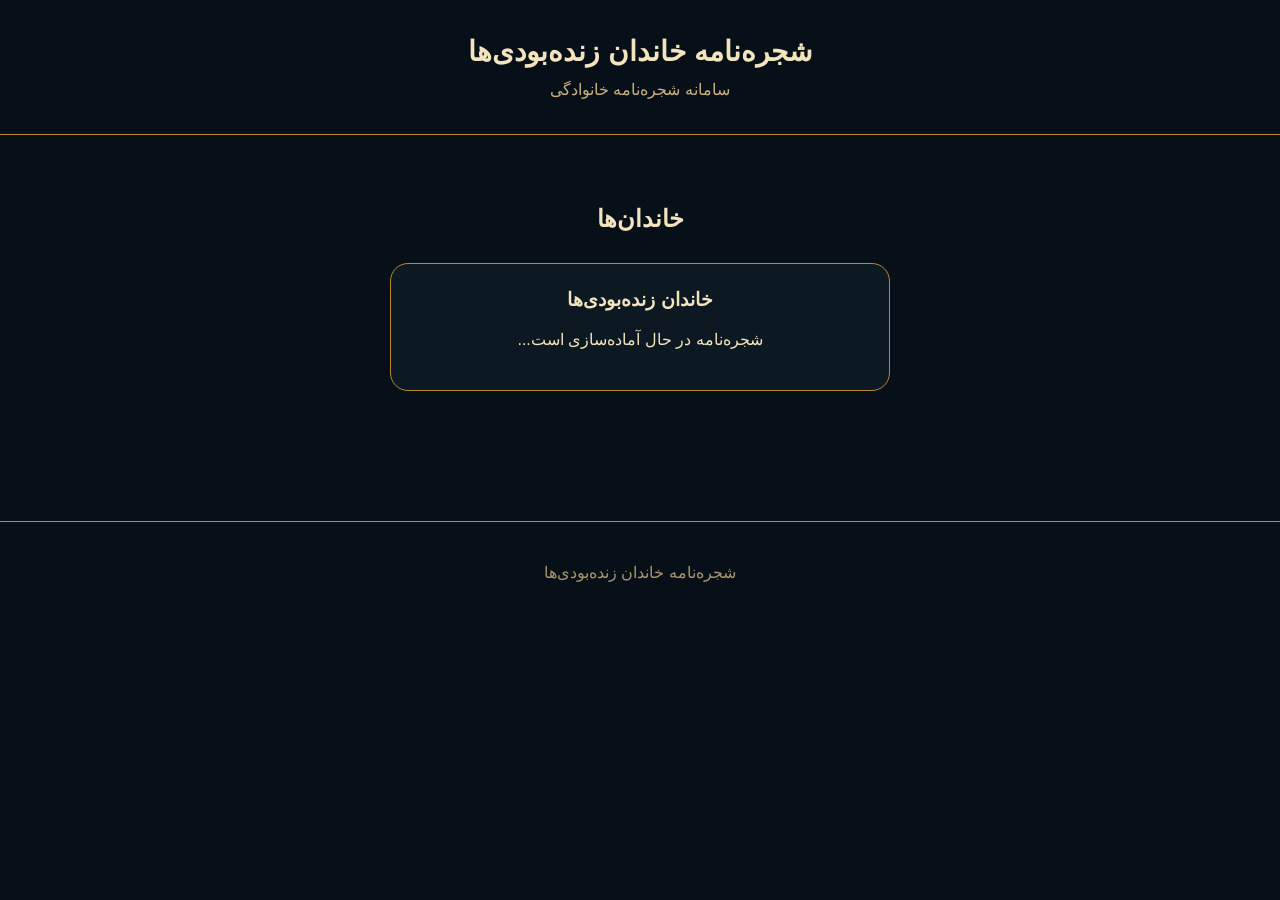
==== index.html @ ee87ac68 "Update index.html" ====
<!DOCTYPE html>
<html lang="fa" dir="rtl">

<head>

    <meta charset="UTF-8">

    <meta
        name="viewport"
        content="width=device-width, initial-scale=1.0"
    >

    <title>شجره‌نامه خاندان زنده‌بودی‌ها</title>

    <link rel="stylesheet" href="style.css">

</head>


<body>

    <header class="site-header">

        <div class="container">

            <h1>
                شجره‌نامه خاندان زنده‌بودی‌ها
            </h1>

            <p>
                سامانه شجره‌نامه خانوادگی
            </p>

        </div>

    </header>


    <main class="container">

        <section class="welcome">

            <h2>
                خاندان‌ها
            </h2>

            <div id="families">
                در حال بارگذاری...
            </div>

        </section>

    </main>


    <footer class="site-footer">

        <p>
            شجره‌نامه خاندان زنده‌بودی‌ها
        </p>

    </footer>


    <!-- اطلاعات خاندان‌ها -->
    <script src="data/families.js"></script>

    <!-- برنامه اصلی -->
    <script src="app.js"></script>

</body>

</html>
---- style.css ----
* {
    box-sizing: border-box;
}

html,
body {
    margin: 0;
    padding: 0;
}

body {
    direction: rtl;
    font-family: Tahoma, Arial, sans-serif;
    background: #071018;
    color: #f4e4bd;
}

.container {
    width: min(1100px, 92%);
    margin: 0 auto;
}

.site-header {
    padding: 35px 20px;
    text-align: center;
    border-bottom: 1px solid #b88935;
}

.site-header h1 {
    margin: 0 0 12px;
    font-size: 28px;
}

.site-header p {
    margin: 0;
    color: #c9b27d;
}

.welcome {
    padding: 50px 0;
}

.welcome h2 {
    text-align: center;
    margin-bottom: 30px;
}

.family-card {
    max-width: 500px;
    margin: auto;
    padding: 25px;
    text-align: center;
    border: 1px solid #b88935;
    border-radius: 18px;
    background: #0c1822;
}

.family-card h3 {
    margin-top: 0;
}

.site-footer {
    margin-top: 80px;
    padding: 25px;
    text-align: center;
    border-top: 1px solid #b88935;
    color: #a9956c;
}
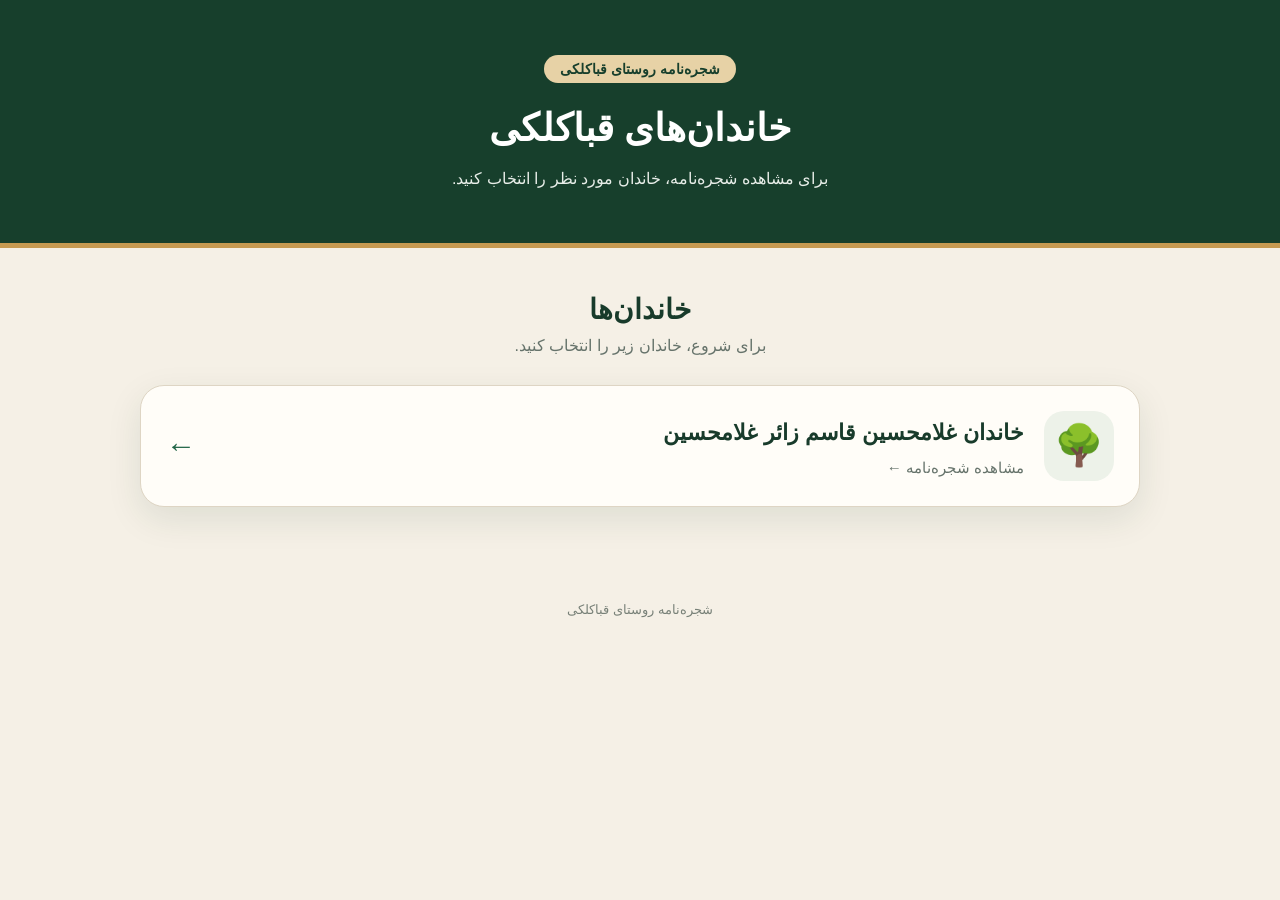
==== commit 496ce5a9: "Update index.html" ====
--- a/index.html
+++ b/index.html
@@ -1,73 +1,280 @@
 <!DOCTYPE html>
 <html lang="fa" dir="rtl">
-
 <head>
-
     <meta charset="UTF-8">
-
-    <meta
-        name="viewport"
-        content="width=device-width, initial-scale=1.0"
-    >
-
-    <title>شجره‌نامه خاندان زنده‌بودی‌ها</title>
-
-    <link rel="stylesheet" href="style.css">
-
+    <meta name="viewport" content="width=device-width, initial-scale=1.0">
+
+    <title>شجره‌نامه روستای قباکلکی</title>
+
+    <meta name="description" content="شجره‌نامه خاندان‌های روستای قباکلکی">
+
+    <style>
+        * {
+            box-sizing: border-box;
+        }
+
+        body {
+            margin: 0;
+            padding: 0;
+            background: #f5f0e6;
+            color: #183b2b;
+            font-family: Tahoma, Arial, sans-serif;
+        }
+
+        a {
+            text-decoration: none;
+        }
+
+        .header {
+            background: #173f2c;
+            color: white;
+            padding: 55px 20px;
+            text-align: center;
+            border-bottom: 5px solid #c69a52;
+        }
+
+        .header .small-title {
+            display: inline-block;
+            background: #e7d2a6;
+            color: #173f2c;
+            padding: 6px 16px;
+            border-radius: 30px;
+            font-size: 14px;
+            font-weight: bold;
+            margin-bottom: 15px;
+        }
+
+        .header h1 {
+            margin: 0;
+            font-size: 38px;
+            line-height: 1.6;
+        }
+
+        .header p {
+            margin: 10px 0 0;
+            color: #e8eee9;
+            font-size: 16px;
+        }
+
+        .container {
+            width: 92%;
+            max-width: 1000px;
+            margin: auto;
+        }
+
+        .content {
+            padding: 45px 0 70px;
+        }
+
+        .section-title {
+            text-align: center;
+            margin-bottom: 30px;
+        }
+
+        .section-title h2 {
+            margin: 0 0 10px;
+            font-size: 28px;
+        }
+
+        .section-title p {
+            margin: 0;
+            color: #66736b;
+        }
+
+        .family-card {
+            display: flex;
+            align-items: center;
+            gap: 20px;
+
+            background: #fffdf8;
+            border: 1px solid #ded5c4;
+            border-radius: 24px;
+
+            padding: 25px;
+
+            color: #183b2b;
+
+            box-shadow: 0 12px 35px rgba(24, 59, 43, 0.10);
+
+            transition: all 0.2s ease;
+        }
+
+        .family-card:hover {
+            transform: translateY(-4px);
+            box-shadow: 0 18px 40px rgba(24, 59, 43, 0.16);
+            border-color: #b99a68;
+        }
+
+        .tree-icon {
+            width: 70px;
+            height: 70px;
+
+            display: flex;
+            align-items: center;
+            justify-content: center;
+
+            background: #edf2e9;
+            border-radius: 20px;
+
+            font-size: 40px;
+
+            flex-shrink: 0;
+        }
+
+        .family-info {
+            flex: 1;
+        }
+
+        .family-info h3 {
+            margin: 0 0 8px;
+            font-size: 22px;
+            line-height: 1.7;
+        }
+
+        .family-info p {
+            margin: 0;
+            color: #66736b;
+            font-size: 15px;
+        }
+
+        .arrow {
+            font-size: 30px;
+            color: #216547;
+            flex-shrink: 0;
+        }
+
+        .footer {
+            text-align: center;
+            padding: 25px 15px;
+            color: #788178;
+            font-size: 13px;
+        }
+
+        @media (max-width: 700px) {
+
+            .header {
+                padding: 40px 18px;
+            }
+
+            .header h1 {
+                font-size: 29px;
+            }
+
+            .header p {
+                font-size: 14px;
+            }
+
+            .content {
+                padding-top: 30px;
+            }
+
+            .section-title h2 {
+                font-size: 23px;
+            }
+
+            .family-card {
+                padding: 18px;
+                gap: 14px;
+            }
+
+            .tree-icon {
+                width: 55px;
+                height: 55px;
+                font-size: 30px;
+                border-radius: 15px;
+            }
+
+            .family-info h3 {
+                font-size: 18px;
+            }
+
+            .family-info p {
+                font-size: 13px;
+            }
+
+            .arrow {
+                font-size: 24px;
+            }
+        }
+    </style>
 </head>
 
-
 <body>
 
-    <header class="site-header">
-
-        <div class="container">
-
-            <h1>
-                شجره‌نامه خاندان زنده‌بودی‌ها
-            </h1>
-
-            <p>
-                سامانه شجره‌نامه خانوادگی
-            </p>
-
+    <!-- سربرگ اصلی -->
+    <header class="header">
+
+        <div class="small-title">
+            شجره‌نامه روستای قباکلکی
         </div>
 
+        <h1>
+            خاندان‌های قباکلکی
+        </h1>
+
+        <p>
+            برای مشاهده شجره‌نامه، خاندان مورد نظر را انتخاب کنید.
+        </p>
+
     </header>
 
 
-    <main class="container">
-
-        <section class="welcome">
+    <!-- محتوای اصلی -->
+    <main class="container content">
+
+        <div class="section-title">
 
             <h2>
                 خاندان‌ها
             </h2>
 
-            <div id="families">
-                در حال بارگذاری...
+            <p>
+                برای شروع، خاندان زیر را انتخاب کنید.
+            </p>
+
+        </div>
+
+
+        <!-- خاندان غلامحسین قاسم -->
+        <a
+            href="family.html"
+            class="family-card"
+            aria-label="مشاهده شجره‌نامه خاندان غلامحسین قاسم زائر غلامحسین"
+        >
+
+            <div class="tree-icon">
+                🌳
             </div>
 
-        </section>
+
+            <div class="family-info">
+
+                <h3>
+                    خاندان غلامحسین قاسم زائر غلامحسین
+                </h3>
+
+                <p>
+                    مشاهده شجره‌نامه ←
+                </p>
+
+            </div>
+
+
+            <div class="arrow">
+                ←
+            </div>
+
+        </a>
 
     </main>
 
 
-    <footer class="site-footer">
-
-        <p>
-            شجره‌نامه خاندان زنده‌بودی‌ها
-        </p>
+    <!-- پایین صفحه -->
+    <footer class="footer">
+
+        شجره‌نامه روستای قباکلکی
 
     </footer>
 
-
-    <!-- اطلاعات خاندان‌ها -->
-    <script src="data/families.js"></script>
-
-    <!-- برنامه اصلی -->
-    <script src="app.js"></script>
-
 </body>
-
 </html>
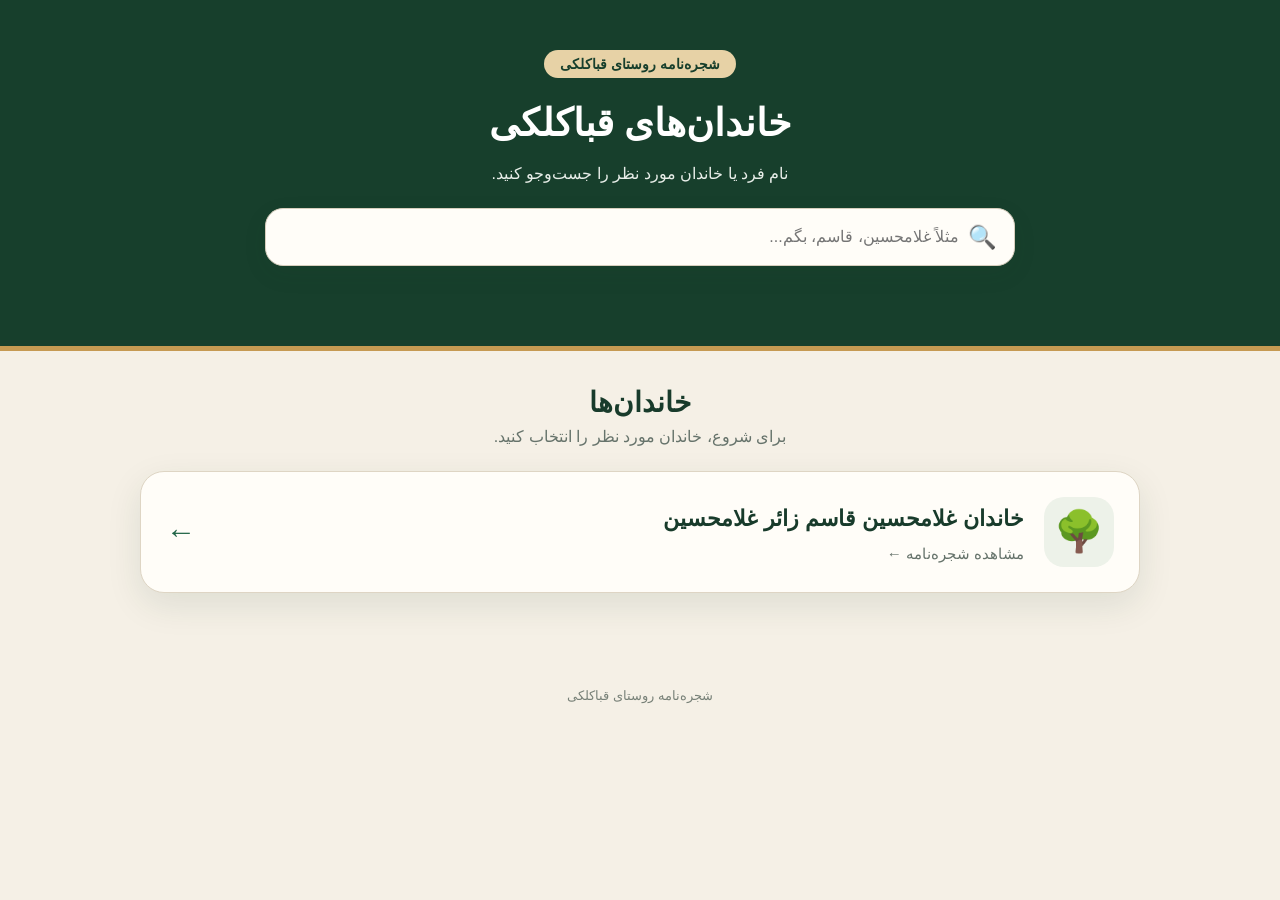
==== commit b43852ae: "Update index.html" ====
--- a/index.html
+++ b/index.html
@@ -6,7 +6,10 @@
 
     <title>شجره‌نامه روستای قباکلکی</title>
 
-    <meta name="description" content="شجره‌نامه خاندان‌های روستای قباکلکی">
+    <meta
+        name="description"
+        content="شجره‌نامه خاندان‌های روستای قباکلکی"
+    >
 
     <style>
         * {
@@ -28,12 +31,12 @@
         .header {
             background: #173f2c;
             color: white;
-            padding: 55px 20px;
+            padding: 50px 20px 40px;
             text-align: center;
             border-bottom: 5px solid #c69a52;
         }
 
-        .header .small-title {
+        .small-title {
             display: inline-block;
             background: #e7d2a6;
             color: #173f2c;
@@ -51,7 +54,7 @@
         }
 
         .header p {
-            margin: 10px 0 0;
+            margin: 10px 0 25px;
             color: #e8eee9;
             font-size: 16px;
         }
@@ -63,16 +66,83 @@
         }
 
         .content {
-            padding: 45px 0 70px;
-        }
+            padding: 35px 0 70px;
+        }
+
+        /* جستجو */
+
+        .search-box {
+            max-width: 750px;
+            margin: 0 auto 40px;
+            position: relative;
+        }
+
+        .search-box input {
+            width: 100%;
+            height: 58px;
+
+            padding: 0 55px 0 20px;
+
+            border: 1px solid #d7cebd;
+            border-radius: 18px;
+
+            background: #fffdf8;
+
+            color: #183b2b;
+
+            font-family: Tahoma, Arial, sans-serif;
+            font-size: 16px;
+
+            outline: none;
+
+            box-shadow: 0 8px 25px rgba(24, 59, 43, 0.08);
+
+            transition: 0.2s;
+        }
+
+        .search-box input:focus {
+            border-color: #216547;
+            box-shadow: 0 8px 28px rgba(33, 101, 71, 0.16);
+        }
+
+        .search-icon {
+            position: absolute;
+            right: 18px;
+            top: 50%;
+
+            transform: translateY(-50%);
+
+            font-size: 23px;
+            color: #216547;
+
+            pointer-events: none;
+        }
+
+        .search-result {
+            max-width: 750px;
+            margin: -25px auto 30px;
+
+            background: #fffdf8;
+
+            border: 1px solid #ded5c4;
+            border-radius: 15px;
+
+            padding: 12px 16px;
+
+            color: #66736b;
+
+            display: none;
+        }
+
+        /* عنوان بخش */
 
         .section-title {
             text-align: center;
-            margin-bottom: 30px;
+            margin-bottom: 25px;
         }
 
         .section-title h2 {
-            margin: 0 0 10px;
+            margin: 0 0 8px;
             font-size: 28px;
         }
 
@@ -81,12 +151,16 @@
             color: #66736b;
         }
 
+        /* کارت خاندان */
+
         .family-card {
             display: flex;
             align-items: center;
+
             gap: 20px;
 
             background: #fffdf8;
+
             border: 1px solid #ded5c4;
             border-radius: 24px;
 
@@ -94,14 +168,18 @@
 
             color: #183b2b;
 
-            box-shadow: 0 12px 35px rgba(24, 59, 43, 0.10);
+            box-shadow:
+                0 12px 35px rgba(24, 59, 43, 0.10);
 
             transition: all 0.2s ease;
         }
 
         .family-card:hover {
             transform: translateY(-4px);
-            box-shadow: 0 18px 40px rgba(24, 59, 43, 0.16);
+
+            box-shadow:
+                0 18px 40px rgba(24, 59, 43, 0.16);
+
             border-color: #b99a68;
         }
 
@@ -114,6 +192,7 @@
             justify-content: center;
 
             background: #edf2e9;
+
             border-radius: 20px;
 
             font-size: 40px;
@@ -127,33 +206,60 @@
 
         .family-info h3 {
             margin: 0 0 8px;
+
             font-size: 22px;
+
             line-height: 1.7;
         }
 
         .family-info p {
             margin: 0;
+
             color: #66736b;
+
             font-size: 15px;
         }
 
         .arrow {
             font-size: 30px;
+
             color: #216547;
+
             flex-shrink: 0;
+        }
+
+        .not-found {
+            display: none;
+
+            text-align: center;
+
+            background: #fffdf8;
+
+            border: 1px solid #ded5c4;
+
+            border-radius: 18px;
+
+            padding: 25px;
+
+            color: #66736b;
         }
 
         .footer {
             text-align: center;
+
             padding: 25px 15px;
+
             color: #788178;
+
             font-size: 13px;
         }
 
+        /* موبایل */
+
         @media (max-width: 700px) {
 
             .header {
-                padding: 40px 18px;
+                padding: 40px 18px 35px;
             }
 
             .header h1 {
@@ -172,15 +278,23 @@
                 font-size: 23px;
             }
 
+            .search-box input {
+                height: 54px;
+                font-size: 14px;
+            }
+
             .family-card {
                 padding: 18px;
+
                 gap: 14px;
             }
 
             .tree-icon {
                 width: 55px;
                 height: 55px;
+
                 font-size: 30px;
+
                 border-radius: 15px;
             }
 
@@ -201,7 +315,8 @@
 
 <body>
 
-    <!-- سربرگ اصلی -->
+    <!-- سربرگ -->
+
     <header class="header">
 
         <div class="small-title">
@@ -213,13 +328,31 @@
         </h1>
 
         <p>
-            برای مشاهده شجره‌نامه، خاندان مورد نظر را انتخاب کنید.
+            نام فرد یا خاندان مورد نظر را جست‌وجو کنید.
         </p>
 
+        <!-- جست‌وجو -->
+
+        <div class="search-box">
+
+            <span class="search-icon">
+                🔍
+            </span>
+
+            <input
+                type="search"
+                id="searchInput"
+                placeholder="مثلاً غلامحسین، قاسم، بگم..."
+                autocomplete="off"
+            >
+
+        </div>
+
     </header>
 
 
     <!-- محتوای اصلی -->
+
     <main class="container content">
 
         <div class="section-title">
@@ -229,52 +362,201 @@
             </h2>
 
             <p>
-                برای شروع، خاندان زیر را انتخاب کنید.
+                برای شروع، خاندان مورد نظر را انتخاب کنید.
             </p>
 
         </div>
 
 
+        <!-- نتیجه جست‌وجو -->
+
+        <div
+            id="searchResult"
+            class="search-result"
+        ></div>
+
+
         <!-- خاندان غلامحسین قاسم -->
-        <a
-            href="family.html"
-            class="family-card"
-            aria-label="مشاهده شجره‌نامه خاندان غلامحسین قاسم زائر غلامحسین"
+
+        <div id="familyList">
+
+            <a
+                href="family.html"
+                class="family-card"
+                data-search="
+                    غلامحسین
+                    قاسم
+                    زائر
+                    خاندان
+                    غلامحسین قاسم زائر غلامحسین
+                    پریزاد
+                    خیر محمد
+                    عبدالرشید
+                "
+            >
+
+                <div class="tree-icon">
+                    🌳
+                </div>
+
+
+                <div class="family-info">
+
+                    <h3>
+                        خاندان غلامحسین قاسم زائر غلامحسین
+                    </h3>
+
+                    <p>
+                        مشاهده شجره‌نامه ←
+                    </p>
+
+                </div>
+
+
+                <div class="arrow">
+                    ←
+                </div>
+
+            </a>
+
+        </div>
+
+
+        <!-- وقتی چیزی پیدا نشد -->
+
+        <div
+            id="notFound"
+            class="not-found"
         >
 
-            <div class="tree-icon">
-                🌳
-            </div>
-
-
-            <div class="family-info">
-
-                <h3>
-                    خاندان غلامحسین قاسم زائر غلامحسین
-                </h3>
-
-                <p>
-                    مشاهده شجره‌نامه ←
-                </p>
-
-            </div>
-
-
-            <div class="arrow">
-                ←
-            </div>
-
-        </a>
+            🔎
+
+            <br>
+
+            موردی با این نام پیدا نشد.
+
+            <br>
+
+            <small>
+                نام را دوباره بررسی کنید.
+            </small>
+
+        </div>
 
     </main>
 
 
     <!-- پایین صفحه -->
+
     <footer class="footer">
 
         شجره‌نامه روستای قباکلکی
 
     </footer>
+
+
+    <!-- کد جست‌وجو -->
+
+    <script>
+
+        const searchInput =
+            document.getElementById("searchInput");
+
+        const familyList =
+            document.getElementById("familyList");
+
+        const familyCards =
+            document.querySelectorAll(".family-card");
+
+        const searchResult =
+            document.getElementById("searchResult");
+
+        const notFound =
+            document.getElementById("notFound");
+
+
+        searchInput.addEventListener("input", function () {
+
+            const searchText =
+                this.value
+                .trim()
+                .toLowerCase();
+
+
+            /*
+             * اگر کادر جست‌وجو خالی باشد
+             */
+
+            if (searchText === "") {
+
+                familyCards.forEach(function (card) {
+
+                    card.style.display = "flex";
+
+                });
+
+                searchResult.style.display = "none";
+
+                notFound.style.display = "none";
+
+                return;
+            }
+
+
+            let found = false;
+
+
+            familyCards.forEach(function (card) {
+
+                const searchableText =
+                    card
+                    .getAttribute("data-search")
+                    .toLowerCase();
+
+
+                if (
+                    searchableText.includes(searchText)
+                ) {
+
+                    card.style.display = "flex";
+
+                    found = true;
+
+                } else {
+
+                    card.style.display = "none";
+
+                }
+
+            });
+
+
+            /*
+             * نمایش نتیجه جست‌وجو
+             */
+
+            if (found) {
+
+                searchResult.style.display = "block";
+
+                searchResult.innerHTML =
+                    "نتیجه جست‌وجو برای: <strong>"
+                    + this.value
+                    + "</strong>";
+
+                notFound.style.display = "none";
+
+            } else {
+
+                searchResult.style.display = "none";
+
+                notFound.style.display = "block";
+
+            }
+
+        });
+
+    </script>
 
 </body>
 </html>
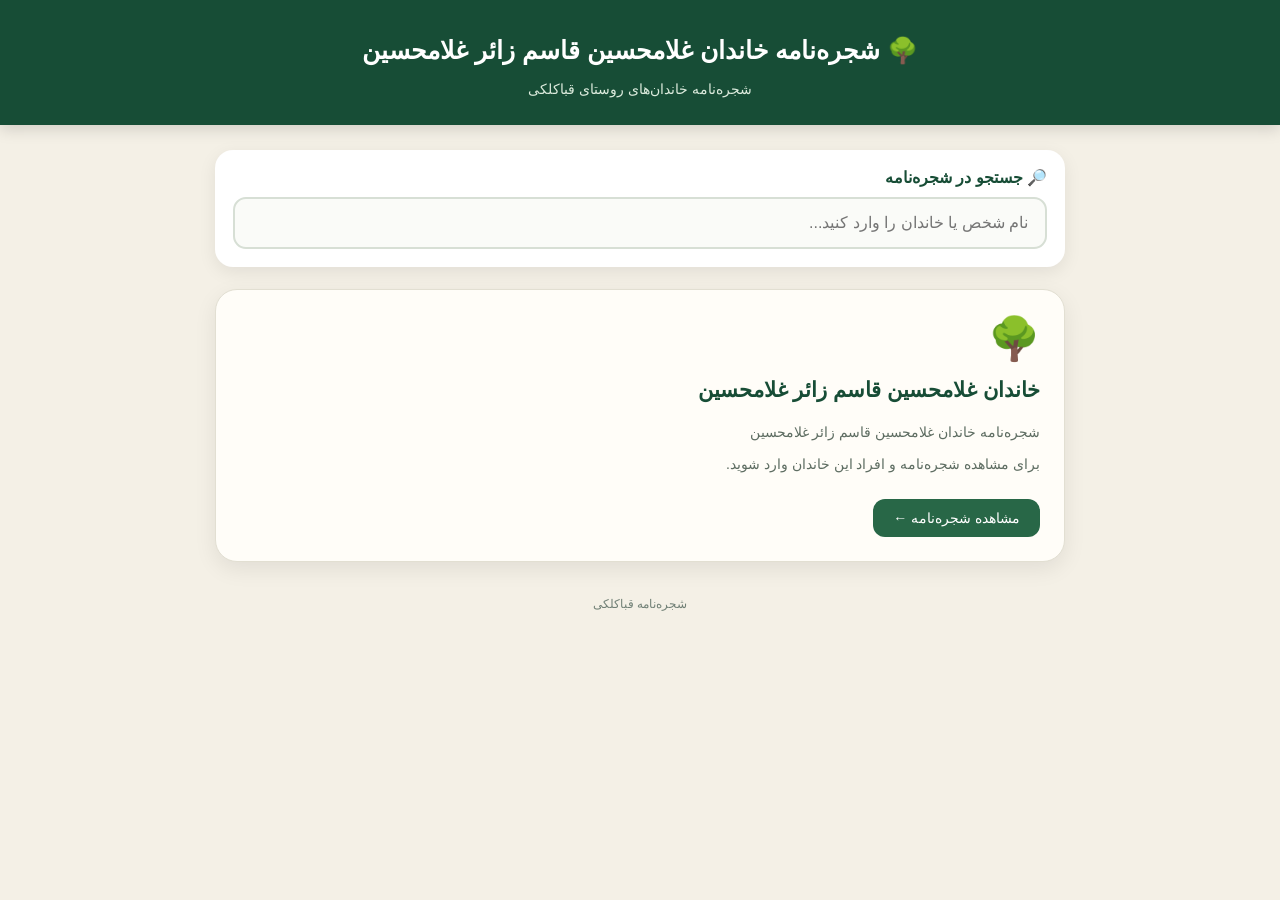
==== commit a6be0a5d: "Update index.html" ====
--- a/index.html
+++ b/index.html
@@ -1,562 +1,584 @@
 <!DOCTYPE html>
 <html lang="fa" dir="rtl">
 <head>
-    <meta charset="UTF-8">
-    <meta name="viewport" content="width=device-width, initial-scale=1.0">
-
-    <title>شجره‌نامه روستای قباکلکی</title>
-
-    <meta
-        name="description"
-        content="شجره‌نامه خاندان‌های روستای قباکلکی"
+  <meta charset="UTF-8">
+  <meta name="viewport" content="width=device-width, initial-scale=1.0">
+  <title>شجره‌نامه قباکلکی</title>
+
+  <style>
+    * {
+      box-sizing: border-box;
+    }
+
+    body {
+      margin: 0;
+      font-family: Tahoma, Arial, sans-serif;
+      background: #f4f0e6;
+      color: #173f2b;
+    }
+
+    header {
+      background: #174d36;
+      color: white;
+      padding: 28px 18px;
+      text-align: center;
+      box-shadow: 0 4px 15px rgba(0,0,0,0.15);
+    }
+
+    header h1 {
+      margin: 0;
+      font-size: 25px;
+      line-height: 1.8;
+    }
+
+    header p {
+      margin: 8px 0 0;
+      color: #dcebdd;
+      font-size: 14px;
+    }
+
+    .container {
+      width: 92%;
+      max-width: 850px;
+      margin: 25px auto 50px;
+    }
+
+    .search-box {
+      background: white;
+      padding: 18px;
+      border-radius: 18px;
+      box-shadow: 0 5px 18px rgba(0,0,0,0.08);
+      margin-bottom: 22px;
+    }
+
+    .search-box label {
+      display: block;
+      margin-bottom: 10px;
+      font-weight: bold;
+      color: #174d36;
+    }
+
+    #searchInput {
+      width: 100%;
+      padding: 15px 17px;
+      border: 2px solid #d7dfd5;
+      border-radius: 13px;
+      outline: none;
+      font-size: 16px;
+      font-family: inherit;
+      background: #fafbf8;
+    }
+
+    #searchInput:focus {
+      border-color: #43815f;
+      background: white;
+    }
+
+    .family-card {
+      display: block;
+      text-decoration: none;
+      color: inherit;
+      background: #fffdf8;
+      border: 1px solid #e2dfd2;
+      border-radius: 22px;
+      padding: 24px;
+      margin-bottom: 18px;
+      box-shadow: 0 7px 22px rgba(0,0,0,0.08);
+      transition: 0.2s;
+    }
+
+    .family-card:hover {
+      transform: translateY(-3px);
+      box-shadow: 0 10px 28px rgba(0,0,0,0.12);
+    }
+
+    .family-icon {
+      font-size: 42px;
+      margin-bottom: 8px;
+    }
+
+    .family-card h2 {
+      margin: 5px 0 10px;
+      font-size: 21px;
+      color: #174d36;
+      line-height: 1.8;
+    }
+
+    .family-card p {
+      margin: 6px 0;
+      color: #5e6d62;
+      line-height: 1.9;
+      font-size: 14px;
+    }
+
+    .open-button {
+      display: inline-block;
+      margin-top: 15px;
+      padding: 11px 20px;
+      border-radius: 12px;
+      background: #286747;
+      color: white;
+      font-size: 14px;
+    }
+
+    #searchResults {
+      display: none;
+      margin-bottom: 22px;
+    }
+
+    .results-title {
+      font-weight: bold;
+      margin: 0 0 12px;
+      color: #174d36;
+    }
+
+    .person-result {
+      display: flex;
+      align-items: center;
+      justify-content: space-between;
+      gap: 12px;
+      background: white;
+      border-radius: 15px;
+      padding: 14px 16px;
+      margin-bottom: 10px;
+      text-decoration: none;
+      color: #173f2b;
+      border: 1px solid #e3e7df;
+      box-shadow: 0 3px 12px rgba(0,0,0,0.06);
+    }
+
+    .person-result:hover {
+      background: #f7faf5;
+      border-color: #9ab69f;
+    }
+
+    .person-name {
+      font-weight: bold;
+      font-size: 16px;
+    }
+
+    .person-type {
+      font-size: 12px;
+      color: #718076;
+      margin-top: 4px;
+    }
+
+    .arrow {
+      font-size: 20px;
+      color: #286747;
+    }
+
+    .no-result {
+      background: white;
+      padding: 18px;
+      border-radius: 15px;
+      color: #777;
+      text-align: center;
+      border: 1px solid #e5e5e5;
+    }
+
+    footer {
+      text-align: center;
+      color: #718076;
+      font-size: 12px;
+      margin-top: 35px;
+    }
+
+    @media (max-width: 600px) {
+      header h1 {
+        font-size: 21px;
+      }
+
+      .container {
+        width: 94%;
+      }
+
+      .family-card {
+        padding: 20px;
+      }
+    }
+  </style>
+</head>
+
+<body>
+
+<header>
+  <h1>🌳 شجره‌نامه خاندان غلامحسین قاسم زائر غلامحسین</h1>
+  <p>شجره‌نامه خاندان‌های روستای قباکلکی</p>
+</header>
+
+<div class="container">
+
+  <div class="search-box">
+    <label for="searchInput">🔎 جستجو در شجره‌نامه</label>
+
+    <input
+      type="text"
+      id="searchInput"
+      placeholder="نام شخص یا خاندان را وارد کنید..."
+      autocomplete="off"
     >
-
-    <style>
-        * {
-            box-sizing: border-box;
-        }
-
-        body {
-            margin: 0;
-            padding: 0;
-            background: #f5f0e6;
-            color: #183b2b;
-            font-family: Tahoma, Arial, sans-serif;
-        }
-
-        a {
-            text-decoration: none;
-        }
-
-        .header {
-            background: #173f2c;
-            color: white;
-            padding: 50px 20px 40px;
-            text-align: center;
-            border-bottom: 5px solid #c69a52;
-        }
-
-        .small-title {
-            display: inline-block;
-            background: #e7d2a6;
-            color: #173f2c;
-            padding: 6px 16px;
-            border-radius: 30px;
-            font-size: 14px;
-            font-weight: bold;
-            margin-bottom: 15px;
-        }
-
-        .header h1 {
-            margin: 0;
-            font-size: 38px;
-            line-height: 1.6;
-        }
-
-        .header p {
-            margin: 10px 0 25px;
-            color: #e8eee9;
-            font-size: 16px;
-        }
-
-        .container {
-            width: 92%;
-            max-width: 1000px;
-            margin: auto;
-        }
-
-        .content {
-            padding: 35px 0 70px;
-        }
-
-        /* جستجو */
-
-        .search-box {
-            max-width: 750px;
-            margin: 0 auto 40px;
-            position: relative;
-        }
-
-        .search-box input {
-            width: 100%;
-            height: 58px;
-
-            padding: 0 55px 0 20px;
-
-            border: 1px solid #d7cebd;
-            border-radius: 18px;
-
-            background: #fffdf8;
-
-            color: #183b2b;
-
-            font-family: Tahoma, Arial, sans-serif;
-            font-size: 16px;
-
-            outline: none;
-
-            box-shadow: 0 8px 25px rgba(24, 59, 43, 0.08);
-
-            transition: 0.2s;
-        }
-
-        .search-box input:focus {
-            border-color: #216547;
-            box-shadow: 0 8px 28px rgba(33, 101, 71, 0.16);
-        }
-
-        .search-icon {
-            position: absolute;
-            right: 18px;
-            top: 50%;
-
-            transform: translateY(-50%);
-
-            font-size: 23px;
-            color: #216547;
-
-            pointer-events: none;
-        }
-
-        .search-result {
-            max-width: 750px;
-            margin: -25px auto 30px;
-
-            background: #fffdf8;
-
-            border: 1px solid #ded5c4;
-            border-radius: 15px;
-
-            padding: 12px 16px;
-
-            color: #66736b;
-
-            display: none;
-        }
-
-        /* عنوان بخش */
-
-        .section-title {
-            text-align: center;
-            margin-bottom: 25px;
-        }
-
-        .section-title h2 {
-            margin: 0 0 8px;
-            font-size: 28px;
-        }
-
-        .section-title p {
-            margin: 0;
-            color: #66736b;
-        }
-
-        /* کارت خاندان */
-
-        .family-card {
-            display: flex;
-            align-items: center;
-
-            gap: 20px;
-
-            background: #fffdf8;
-
-            border: 1px solid #ded5c4;
-            border-radius: 24px;
-
-            padding: 25px;
-
-            color: #183b2b;
-
-            box-shadow:
-                0 12px 35px rgba(24, 59, 43, 0.10);
-
-            transition: all 0.2s ease;
-        }
-
-        .family-card:hover {
-            transform: translateY(-4px);
-
-            box-shadow:
-                0 18px 40px rgba(24, 59, 43, 0.16);
-
-            border-color: #b99a68;
-        }
-
-        .tree-icon {
-            width: 70px;
-            height: 70px;
-
-            display: flex;
-            align-items: center;
-            justify-content: center;
-
-            background: #edf2e9;
-
-            border-radius: 20px;
-
-            font-size: 40px;
-
-            flex-shrink: 0;
-        }
-
-        .family-info {
-            flex: 1;
-        }
-
-        .family-info h3 {
-            margin: 0 0 8px;
-
-            font-size: 22px;
-
-            line-height: 1.7;
-        }
-
-        .family-info p {
-            margin: 0;
-
-            color: #66736b;
-
-            font-size: 15px;
-        }
-
-        .arrow {
-            font-size: 30px;
-
-            color: #216547;
-
-            flex-shrink: 0;
-        }
-
-        .not-found {
-            display: none;
-
-            text-align: center;
-
-            background: #fffdf8;
-
-            border: 1px solid #ded5c4;
-
-            border-radius: 18px;
-
-            padding: 25px;
-
-            color: #66736b;
-        }
-
-        .footer {
-            text-align: center;
-
-            padding: 25px 15px;
-
-            color: #788178;
-
-            font-size: 13px;
-        }
-
-        /* موبایل */
-
-        @media (max-width: 700px) {
-
-            .header {
-                padding: 40px 18px 35px;
-            }
-
-            .header h1 {
-                font-size: 29px;
-            }
-
-            .header p {
-                font-size: 14px;
-            }
-
-            .content {
-                padding-top: 30px;
-            }
-
-            .section-title h2 {
-                font-size: 23px;
-            }
-
-            .search-box input {
-                height: 54px;
-                font-size: 14px;
-            }
-
-            .family-card {
-                padding: 18px;
-
-                gap: 14px;
-            }
-
-            .tree-icon {
-                width: 55px;
-                height: 55px;
-
-                font-size: 30px;
-
-                border-radius: 15px;
-            }
-
-            .family-info h3 {
-                font-size: 18px;
-            }
-
-            .family-info p {
-                font-size: 13px;
-            }
-
-            .arrow {
-                font-size: 24px;
-            }
-        }
-    </style>
-</head>
-
-<body>
-
-    <!-- سربرگ -->
-
-    <header class="header">
-
-        <div class="small-title">
-            شجره‌نامه روستای قباکلکی
-        </div>
-
-        <h1>
-            خاندان‌های قباکلکی
-        </h1>
-
-        <p>
-            نام فرد یا خاندان مورد نظر را جست‌وجو کنید.
-        </p>
-
-        <!-- جست‌وجو -->
-
-        <div class="search-box">
-
-            <span class="search-icon">
-                🔍
-            </span>
-
-            <input
-                type="search"
-                id="searchInput"
-                placeholder="مثلاً غلامحسین، قاسم، بگم..."
-                autocomplete="off"
-            >
-
-        </div>
-
-    </header>
-
-
-    <!-- محتوای اصلی -->
-
-    <main class="container content">
-
-        <div class="section-title">
-
-            <h2>
-                خاندان‌ها
-            </h2>
-
-            <p>
-                برای شروع، خاندان مورد نظر را انتخاب کنید.
-            </p>
-
-        </div>
-
-
-        <!-- نتیجه جست‌وجو -->
-
-        <div
-            id="searchResult"
-            class="search-result"
-        ></div>
-
-
-        <!-- خاندان غلامحسین قاسم -->
-
-        <div id="familyList">
-
-            <a
-                href="family.html"
-                class="family-card"
-                data-search="
-                    غلامحسین
-                    قاسم
-                    زائر
-                    خاندان
-                    غلامحسین قاسم زائر غلامحسین
-                    پریزاد
-                    خیر محمد
-                    عبدالرشید
-                "
-            >
-
-                <div class="tree-icon">
-                    🌳
-                </div>
-
-
-                <div class="family-info">
-
-                    <h3>
-                        خاندان غلامحسین قاسم زائر غلامحسین
-                    </h3>
-
-                    <p>
-                        مشاهده شجره‌نامه ←
-                    </p>
-
-                </div>
-
-
-                <div class="arrow">
-                    ←
-                </div>
-
-            </a>
-
-        </div>
-
-
-        <!-- وقتی چیزی پیدا نشد -->
-
-        <div
-            id="notFound"
-            class="not-found"
-        >
-
-            🔎
-
-            <br>
-
-            موردی با این نام پیدا نشد.
-
-            <br>
-
-            <small>
-                نام را دوباره بررسی کنید.
-            </small>
-
-        </div>
-
-    </main>
-
-
-    <!-- پایین صفحه -->
-
-    <footer class="footer">
-
-        شجره‌نامه روستای قباکلکی
-
-    </footer>
-
-
-    <!-- کد جست‌وجو -->
-
-    <script>
-
-        const searchInput =
-            document.getElementById("searchInput");
-
-        const familyList =
-            document.getElementById("familyList");
-
-        const familyCards =
-            document.querySelectorAll(".family-card");
-
-        const searchResult =
-            document.getElementById("searchResult");
-
-        const notFound =
-            document.getElementById("notFound");
-
-
-        searchInput.addEventListener("input", function () {
-
-            const searchText =
-                this.value
-                .trim()
-                .toLowerCase();
-
-
-            /*
-             * اگر کادر جست‌وجو خالی باشد
-             */
-
-            if (searchText === "") {
-
-                familyCards.forEach(function (card) {
-
-                    card.style.display = "flex";
-
-                });
-
-                searchResult.style.display = "none";
-
-                notFound.style.display = "none";
-
-                return;
-            }
-
-
-            let found = false;
-
-
-            familyCards.forEach(function (card) {
-
-                const searchableText =
-                    card
-                    .getAttribute("data-search")
-                    .toLowerCase();
-
-
-                if (
-                    searchableText.includes(searchText)
-                ) {
-
-                    card.style.display = "flex";
-
-                    found = true;
-
-                } else {
-
-                    card.style.display = "none";
-
-                }
-
-            });
-
-
-            /*
-             * نمایش نتیجه جست‌وجو
-             */
-
-            if (found) {
-
-                searchResult.style.display = "block";
-
-                searchResult.innerHTML =
-                    "نتیجه جست‌وجو برای: <strong>"
-                    + this.value
-                    + "</strong>";
-
-                notFound.style.display = "none";
-
-            } else {
-
-                searchResult.style.display = "none";
-
-                notFound.style.display = "block";
-
-            }
-
-        });
-
-    </script>
+  </div>
+
+  <div id="searchResults"></div>
+
+  <div id="familyList">
+
+    <a
+      href="family.html"
+      class="family-card"
+      data-search="غلامحسین قاسم زائر غلامحسین پریزاد قاسم خیر محمد زائر عبدالرشید خاندان قباکلکی"
+    >
+
+      <div class="family-icon">🌳</div>
+
+      <h2>
+        خاندان غلامحسین قاسم زائر غلامحسین
+      </h2>
+
+      <p>
+        شجره‌نامه خاندان غلامحسین قاسم زائر غلامحسین
+      </p>
+
+      <p>
+        برای مشاهده شجره‌نامه و افراد این خاندان وارد شوید.
+      </p>
+
+      <span class="open-button">
+        مشاهده شجره‌نامه ←
+      </span>
+
+    </a>
+
+  </div>
+
+  <footer>
+    شجره‌نامه قباکلکی
+  </footer>
+
+</div>
+
+<script>
+  /*
+    فهرست نام‌های موجود در شجره‌نامه
+
+    نام‌ها عمداً بر اساس اطلاعات واردشده در پروژه نگه داشته شده‌اند.
+    در این مرحله هدف اصلی، پیدا کردن نام افراد از طریق جستجو است.
+  */
+
+  const people = [
+
+    "غلامحسین قاسم زائر غلامحسین",
+    "پریزاد",
+    "قاسم",
+    "ایران ولی",
+    "سکینه حیدری",
+
+    "اصغر",
+    "حکیمه حاج محمد",
+    "علی",
+    "رباب",
+    "زینب",
+    "طالب بهادر",
+    "شاهین",
+    "شاهرخ",
+
+    "اکبر",
+    "روشن میش علی بهادر",
+    "لاله",
+    "فاطمه",
+    "بهاره بهادر",
+    "موسی جعفر میش محمدعلی",
+    "مهراوه",
+    "محمد",
+    "مارال",
+    "سعید امرالله",
+
+    "پرویز",
+    "مژگان",
+    "کوثر",
+
+    "جهانگیر",
+    "ماه‌بگم جمالی",
+
+    "شیرین",
+
+    "غلامحسین",
+    "رباب کنگانی",
+    "رضا",
+    "ساواش",
+    "رادمهر",
+
+    "مریم",
+    "رضا حاج عبدالرشید",
+    "ابراهیم",
+    "ریحانه",
+
+    "خیر محمد زائر عبدالرشید",
+
+    "امیر",
+    "مهین حاج محمد",
+    "صدیقه",
+    "منصور محمدعلی زائرعباس",
+    "محمدعلی",
+    "ژاله",
+    "یکتا",
+    "علی جبرئیل",
+    "صادق",
+    "فریده احمد",
+    "کاملیا",
+    "صمد",
+    "زهرا محمدعلی زائرعباس",
+    "نیلوفر",
+    "مریلا",
+
+    "احمد",
+    "شیرین حاج عبدالرشید",
+    "فجر",
+    "باران",
+    "سمیه عبدالکریم",
+    "لیانا",
+    "فیض",
+    "سمیه اسپرغم",
+    "پدرام",
+
+    "ناصر",
+    "سکینه رحمت",
+    "ساجد",
+    "فاطمه حسین معلی",
+    "سما",
+    "فاطمه",
+    "سعید",
+    "مریم جعفری",
+    "حسین",
+    "هما یوسف نوشاد",
+    "مریم غلامی",
+    "محمد",
+    "هیراد",
+    "آراد",
+    "ابوالفضل",
+
+    "بگم",
+    "محمدعلی عبدالله",
+    "عبدالمجید",
+    "حکیمه جعفری",
+    "ماهان",
+    "مهرداد",
+    "زهرا موسی",
+    "عیسی",
+    "زبیده جعفر",
+    "مهدی",
+    "سکینه",
+    "غلامرضا نوربخش",
+    "امیرحسین",
+    "عرفان",
+    "یلدا",
+    "خشایار بهادر",
+    "خدیجه",
+    "موسی",
+    "مریم نوربخش",
+    "هادی",
+    "راضیه",
+    "حسین نوربخش",
+    "علی‌اصغر",
+    "روح‌الله",
+    "محمدعلی",
+    "زینب",
+    "حاج عبدالله زارعی",
+    "سارا",
+    "نازنین",
+    "میلاد",
+
+    "سوگل",
+    "حسین علی‌اکبر",
+    "غلامرضا",
+    "زینت معلی مصطفی",
+    "مهران",
+    "زینب ترازویی",
+    "لیا",
+    "علی",
+    "شیرین قاسم",
+    "حسن",
+    "سوسن",
+    "پوران",
+    "طالب",
+    "رباب",
+    "عابد",
+    "صفیحه رحیم ارمات",
+    "امیرارسلان",
+    "نازگل",
+    "اسماعیل بزرگ",
+    "گلبهار",
+    "داریوش عبدالرسول",
+    "ازیتا",
+    "مهدی عبدالکریم",
+    "گلسا",
+    "عزیزه",
+    "علی عبدالجبار",
+    "داریوش",
+
+    "منیجه",
+    "جعفر حاج عبدالرشید",
+    "علی",
+    "فاطمه",
+    "احسان",
+    "زبیده",
+    "عیسی محمدعلی",
+
+    "حلیمه",
+    "خدابخش حاج جعفر عباس",
+    "مژگان",
+    "پرویز قاسم",
+    "فاطمه",
+    "فجر احمد",
+    "عباس"
+  ];
+
+
+  /*
+    حذف نام‌های تکراری برای نمایش نتایج مرتب‌تر
+  */
+  const uniquePeople = [...new Set(people)];
+
+
+  const searchInput = document.getElementById("searchInput");
+  const searchResults = document.getElementById("searchResults");
+  const familyList = document.getElementById("familyList");
+
+
+  /*
+    چند نام اصلی که در person.html فعلاً صفحه اختصاصی دارند.
+    برای این نام‌ها لینک مستقیم ساخته می‌شود.
+  */
+  const profileNames = new Set([
+    "قاسم",
+    "اصغر",
+    "اکبر",
+    "پرویز",
+    "جهانگیر",
+    "شیرین",
+    "غلامحسین",
+    "مریم",
+    "امیر",
+    "احمد",
+    "ناصر",
+    "بگم",
+    "سوگل",
+    "منیجه",
+    "حلیمه"
+  ]);
+
+
+  function normalizeText(text) {
+    return text
+      .toLowerCase()
+      .replace(/ي/g, "ی")
+      .replace(/ى/g, "ی")
+      .replace(/ك/g, "ک")
+      .replace(/ۀ/g, "ه")
+      .replace(/\s+/g, " ")
+      .trim();
+  }
+
+
+  function createResult(person) {
+
+    const result = document.createElement("a");
+
+    result.className = "person-result";
+
+    /*
+      فقط افرادی که در person.html صفحه اختصاصی دارند
+      فعلاً قابل ورود مستقیم هستند.
+    */
+    if (profileNames.has(person)) {
+      result.href =
+        "person.html?name=" + encodeURIComponent(person);
+    } else {
+      result.href = "members.html";
+    }
+
+    const textBox = document.createElement("div");
+
+    const name = document.createElement("div");
+    name.className = "person-name";
+    name.textContent = person;
+
+    const type = document.createElement("div");
+    type.className = "person-type";
+
+    if (profileNames.has(person)) {
+      type.textContent = "مشاهده صفحه این شخص";
+    } else {
+      type.textContent = "مشاهده در شجره‌نامه";
+    }
+
+    textBox.appendChild(name);
+    textBox.appendChild(type);
+
+    const arrow = document.createElement("div");
+    arrow.className = "arrow";
+    arrow.textContent = "←";
+
+    result.appendChild(textBox);
+    result.appendChild(arrow);
+
+    return result;
+  }
+
+
+  searchInput.addEventListener("input", function () {
+
+    const query = normalizeText(this.value);
+
+    searchResults.innerHTML = "";
+
+    if (!query) {
+      searchResults.style.display = "none";
+      familyList.style.display = "block";
+      return;
+    }
+
+    familyList.style.display = "none";
+    searchResults.style.display = "block";
+
+    const matches = uniquePeople.filter(function(person) {
+      return normalizeText(person).includes(query);
+    });
+
+
+    const title = document.createElement("div");
+    title.className = "results-title";
+    title.textContent =
+      matches.length + " نتیجه برای جستجوی شما";
+
+    searchResults.appendChild(title);
+
+
+    if (matches.length === 0) {
+
+      const noResult = document.createElement("div");
+
+      noResult.className = "no-result";
+
+      noResult.textContent =
+        "شخصی با این نام پیدا نشد.";
+
+      searchResults.appendChild(noResult);
+
+      return;
+    }
+
+
+    matches.forEach(function(person) {
+      searchResults.appendChild(
+        createResult(person)
+      );
+    });
+
+  });
+
+</script>
 
 </body>
 </html>
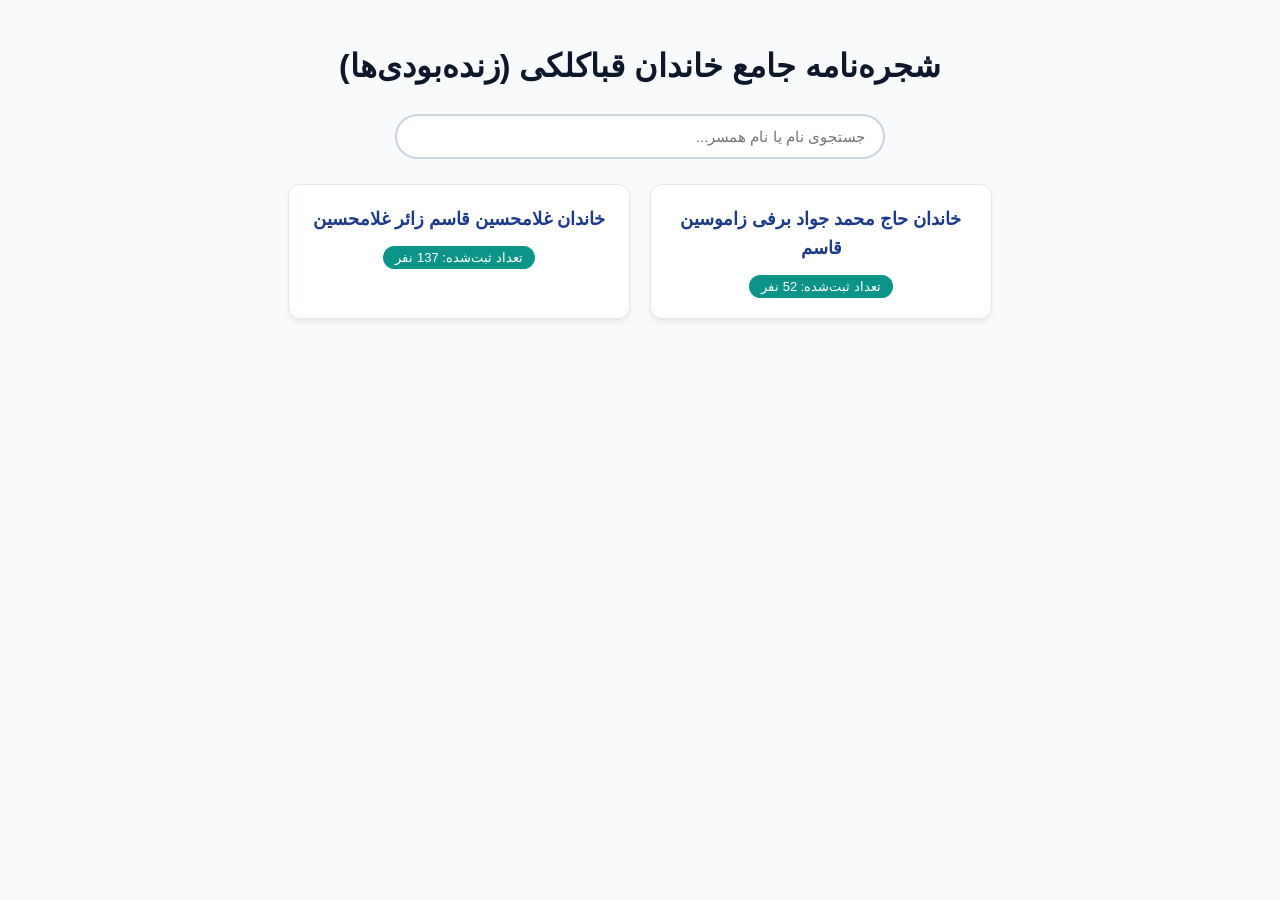
==== commit 29c195cb: "Update index.html" ====
--- a/index.html
+++ b/index.html
@@ -3,582 +3,466 @@
 <head>
   <meta charset="UTF-8">
   <meta name="viewport" content="width=device-width, initial-scale=1.0">
-  <title>شجره‌نامه قباکلکی</title>
-
+  <title>شجره‌نامه جامع خاندان قباکلکی (زنده‌بودی‌ها)</title>
   <style>
-    * {
-      box-sizing: border-box;
-    }
-
+    :root {
+      --primary: #1e3a8a;
+      --secondary: #0d9488;
+      --accent: #d97706;
+      --bg: #f8fafc;
+      --card-bg: #ffffff;
+      --text: #0f172a;
+    }
     body {
+      font-family: Tahoma, Vazir, sans-serif;
+      background-color: var(--bg);
+      color: var(--text);
       margin: 0;
-      font-family: Tahoma, Arial, sans-serif;
-      background: #f4f0e6;
-      color: #173f2b;
-    }
-
+      padding: 20px;
+      line-height: 1.6;
+    }
     header {
-      background: #174d36;
+      text-align: center;
+      margin-bottom: 25px;
+    }
+    .search-box {
+      width: 100%;
+      max-width: 450px;
+      padding: 12px 18px;
+      border: 2px solid #cbd5e1;
+      border-radius: 25px;
+      font-size: 15px;
+      outline: none;
+      transition: border-color 0.2s;
+    }
+    .search-box:focus { border-color: var(--secondary); }
+    
+    .family-cards {
+      display: flex;
+      gap: 20px;
+      justify-content: center;
+      flex-wrap: wrap;
+      margin-bottom: 30px;
+    }
+    .card {
+      background: var(--card-bg);
+      border: 1px solid #e2e8f0;
+      border-radius: 12px;
+      padding: 20px;
+      width: 300px;
+      cursor: pointer;
+      box-shadow: 0 4px 6px -1px rgba(0,0,0,0.08);
+      transition: transform 0.2s, box-shadow 0.2s;
+      text-align: center;
+    }
+    .card:hover {
+      transform: translateY(-4px);
+      box-shadow: 0 10px 15px -3px rgba(0,0,0,0.12);
+    }
+    .card h3 { margin: 0 0 10px 0; color: var(--primary); font-size: 18px; }
+    .badge {
+      background: var(--secondary);
       color: white;
-      padding: 28px 18px;
-      text-align: center;
-      box-shadow: 0 4px 15px rgba(0,0,0,0.15);
-    }
-
-    header h1 {
+      padding: 4px 12px;
+      border-radius: 20px;
+      font-size: 13px;
+    }
+
+    /* درخت شجره‌نامه */
+    .tree-container {
+      background: white;
+      padding: 25px;
+      border-radius: 12px;
+      box-shadow: 0 4px 6px -1px rgba(0,0,0,0.05);
+      max-width: 1100px;
+      margin: 0 auto;
+    }
+    .tree-header {
+      display: flex;
+      justify-content: space-between;
+      align-items: center;
+      border-bottom: 2px solid #f1f5f9;
+      padding-bottom: 15px;
+      margin-bottom: 20px;
+    }
+    ul.tree, ul.tree ul {
+      list-style: none;
+      padding-right: 20px;
       margin: 0;
-      font-size: 25px;
-      line-height: 1.8;
-    }
-
-    header p {
-      margin: 8px 0 0;
-      color: #dcebdd;
+    }
+    ul.tree li {
+      margin: 10px 0;
+      position: relative;
+    }
+    .person-node {
+      display: inline-flex;
+      align-items: center;
+      gap: 8px;
+      padding: 8px 14px;
+      background: #f1f5f9;
+      border: 1px solid #cbd5e1;
+      border-radius: 6px;
+      cursor: pointer;
+      font-weight: bold;
+      transition: background 0.2s;
+    }
+    .person-node:hover { background: #e2e8f0; }
+    .has-children::after {
+      content: " ➕";
+      font-size: 10px;
+    }
+    .expanded > .person-node::after { content: " ➖"; }
+    
+    .wife-section {
+      margin-top: 10px;
+      margin-right: 20px;
+      border-right: 3px solid var(--accent);
+      padding-right: 12px;
+    }
+    .wife-title {
+      color: var(--accent);
       font-size: 14px;
-    }
-
-    .container {
-      width: 92%;
-      max-width: 850px;
-      margin: 25px auto 50px;
-    }
-
-    .search-box {
-      background: white;
-      padding: 18px;
-      border-radius: 18px;
-      box-shadow: 0 5px 18px rgba(0,0,0,0.08);
-      margin-bottom: 22px;
-    }
-
-    .search-box label {
-      display: block;
-      margin-bottom: 10px;
       font-weight: bold;
-      color: #174d36;
-    }
-
-    #searchInput {
-      width: 100%;
-      padding: 15px 17px;
-      border: 2px solid #d7dfd5;
-      border-radius: 13px;
-      outline: none;
-      font-size: 16px;
-      font-family: inherit;
-      background: #fafbf8;
-    }
-
-    #searchInput:focus {
-      border-color: #43815f;
-      background: white;
-    }
-
-    .family-card {
-      display: block;
+      margin: 8px 0;
+    }
+    .hidden { display: none; }
+    .cross-link {
+      font-size: 11px;
+      background: #e0e7ff;
+      color: #3730a3;
+      padding: 2px 8px;
+      border-radius: 4px;
       text-decoration: none;
-      color: inherit;
-      background: #fffdf8;
-      border: 1px solid #e2dfd2;
-      border-radius: 22px;
-      padding: 24px;
-      margin-bottom: 18px;
-      box-shadow: 0 7px 22px rgba(0,0,0,0.08);
-      transition: 0.2s;
-    }
-
-    .family-card:hover {
-      transform: translateY(-3px);
-      box-shadow: 0 10px 28px rgba(0,0,0,0.12);
-    }
-
-    .family-icon {
-      font-size: 42px;
-      margin-bottom: 8px;
-    }
-
-    .family-card h2 {
-      margin: 5px 0 10px;
-      font-size: 21px;
-      color: #174d36;
-      line-height: 1.8;
-    }
-
-    .family-card p {
-      margin: 6px 0;
-      color: #5e6d62;
-      line-height: 1.9;
-      font-size: 14px;
-    }
-
-    .open-button {
-      display: inline-block;
-      margin-top: 15px;
-      padding: 11px 20px;
-      border-radius: 12px;
-      background: #286747;
-      color: white;
-      font-size: 14px;
-    }
-
-    #searchResults {
-      display: none;
-      margin-bottom: 22px;
-    }
-
-    .results-title {
-      font-weight: bold;
-      margin: 0 0 12px;
-      color: #174d36;
-    }
-
-    .person-result {
-      display: flex;
-      align-items: center;
-      justify-content: space-between;
-      gap: 12px;
-      background: white;
-      border-radius: 15px;
-      padding: 14px 16px;
-      margin-bottom: 10px;
-      text-decoration: none;
-      color: #173f2b;
-      border: 1px solid #e3e7df;
-      box-shadow: 0 3px 12px rgba(0,0,0,0.06);
-    }
-
-    .person-result:hover {
-      background: #f7faf5;
-      border-color: #9ab69f;
-    }
-
-    .person-name {
-      font-weight: bold;
-      font-size: 16px;
-    }
-
-    .person-type {
-      font-size: 12px;
-      color: #718076;
-      margin-top: 4px;
-    }
-
-    .arrow {
-      font-size: 20px;
-      color: #286747;
-    }
-
-    .no-result {
-      background: white;
-      padding: 18px;
-      border-radius: 15px;
-      color: #777;
-      text-align: center;
-      border: 1px solid #e5e5e5;
-    }
-
-    footer {
-      text-align: center;
-      color: #718076;
-      font-size: 12px;
-      margin-top: 35px;
-    }
-
-    @media (max-width: 600px) {
-      header h1 {
-        font-size: 21px;
-      }
-
-      .container {
-        width: 94%;
-      }
-
-      .family-card {
-        padding: 20px;
-      }
-    }
+      font-weight: normal;
+      margin-right: 6px;
+    }
+    .cross-link:hover { background: #c7d2fe; }
+    .highlight { background: #fef08a !important; border-color: #facc15; }
   </style>
 </head>
-
 <body>
 
-<header>
-  <h1>🌳 شجره‌نامه خاندان غلامحسین قاسم زائر غلامحسین</h1>
-  <p>شجره‌نامه خاندان‌های روستای قباکلکی</p>
-</header>
-
-<div class="container">
-
-  <div class="search-box">
-    <label for="searchInput">🔎 جستجو در شجره‌نامه</label>
-
-    <input
-      type="text"
-      id="searchInput"
-      placeholder="نام شخص یا خاندان را وارد کنید..."
-      autocomplete="off"
-    >
+  <header>
+    <h1>شجره‌نامه جامع خاندان قباکلکی (زنده‌بودی‌ها)</h1>
+    <input type="text" id="searchInput" class="search-box" placeholder="جستجوی نام یا نام همسر..." oninput="searchPerson()">
+  </header>
+
+  <!-- کارت‌های انتخاب خاندان -->
+  <div class="family-cards" id="familyCards"></div>
+
+  <!-- بخش نمایش درخت -->
+  <div class="tree-container hidden" id="treeContainer">
+    <div class="tree-header">
+      <h2 id="currentFamilyTitle" style="margin: 0; color: var(--primary);"></h2>
+      <button onclick="collapseAll()" style="padding: 6px 12px; border-radius: 6px; border: 1px solid #ccc; cursor: pointer;">بستن همه شاخه‌ها</button>
+    </div>
+    <div id="treeView"></div>
   </div>
 
-  <div id="searchResults"></div>
-
-  <div id="familyList">
-
-    <a
-      href="family.html"
-      class="family-card"
-      data-search="غلامحسین قاسم زائر غلامحسین پریزاد قاسم خیر محمد زائر عبدالرشید خاندان قباکلکی"
-    >
-
-      <div class="family-icon">🌳</div>
-
-      <h2>
-        خاندان غلامحسین قاسم زائر غلامحسین
-      </h2>
-
-      <p>
-        شجره‌نامه خاندان غلامحسین قاسم زائر غلامحسین
-      </p>
-
-      <p>
-        برای مشاهده شجره‌نامه و افراد این خاندان وارد شوید.
-      </p>
-
-      <span class="open-button">
-        مشاهده شجره‌نامه ←
-      </span>
-
-    </a>
-
-  </div>
-
-  <footer>
-    شجره‌نامه قباکلکی
-  </footer>
-
-</div>
-
-<script>
-  /*
-    فهرست نام‌های موجود در شجره‌نامه
-
-    نام‌ها عمداً بر اساس اطلاعات واردشده در پروژه نگه داشته شده‌اند.
-    در این مرحله هدف اصلی، پیدا کردن نام افراد از طریق جستجو است.
-  */
-
-  const people = [
-
-    "غلامحسین قاسم زائر غلامحسین",
-    "پریزاد",
-    "قاسم",
-    "ایران ولی",
-    "سکینه حیدری",
-
-    "اصغر",
-    "حکیمه حاج محمد",
-    "علی",
-    "رباب",
-    "زینب",
-    "طالب بهادر",
-    "شاهین",
-    "شاهرخ",
-
-    "اکبر",
-    "روشن میش علی بهادر",
-    "لاله",
-    "فاطمه",
-    "بهاره بهادر",
-    "موسی جعفر میش محمدعلی",
-    "مهراوه",
-    "محمد",
-    "مارال",
-    "سعید امرالله",
-
-    "پرویز",
-    "مژگان",
-    "کوثر",
-
-    "جهانگیر",
-    "ماه‌بگم جمالی",
-
-    "شیرین",
-
-    "غلامحسین",
-    "رباب کنگانی",
-    "رضا",
-    "ساواش",
-    "رادمهر",
-
-    "مریم",
-    "رضا حاج عبدالرشید",
-    "ابراهیم",
-    "ریحانه",
-
-    "خیر محمد زائر عبدالرشید",
-
-    "امیر",
-    "مهین حاج محمد",
-    "صدیقه",
-    "منصور محمدعلی زائرعباس",
-    "محمدعلی",
-    "ژاله",
-    "یکتا",
-    "علی جبرئیل",
-    "صادق",
-    "فریده احمد",
-    "کاملیا",
-    "صمد",
-    "زهرا محمدعلی زائرعباس",
-    "نیلوفر",
-    "مریلا",
-
-    "احمد",
-    "شیرین حاج عبدالرشید",
-    "فجر",
-    "باران",
-    "سمیه عبدالکریم",
-    "لیانا",
-    "فیض",
-    "سمیه اسپرغم",
-    "پدرام",
-
-    "ناصر",
-    "سکینه رحمت",
-    "ساجد",
-    "فاطمه حسین معلی",
-    "سما",
-    "فاطمه",
-    "سعید",
-    "مریم جعفری",
-    "حسین",
-    "هما یوسف نوشاد",
-    "مریم غلامی",
-    "محمد",
-    "هیراد",
-    "آراد",
-    "ابوالفضل",
-
-    "بگم",
-    "محمدعلی عبدالله",
-    "عبدالمجید",
-    "حکیمه جعفری",
-    "ماهان",
-    "مهرداد",
-    "زهرا موسی",
-    "عیسی",
-    "زبیده جعفر",
-    "مهدی",
-    "سکینه",
-    "غلامرضا نوربخش",
-    "امیرحسین",
-    "عرفان",
-    "یلدا",
-    "خشایار بهادر",
-    "خدیجه",
-    "موسی",
-    "مریم نوربخش",
-    "هادی",
-    "راضیه",
-    "حسین نوربخش",
-    "علی‌اصغر",
-    "روح‌الله",
-    "محمدعلی",
-    "زینب",
-    "حاج عبدالله زارعی",
-    "سارا",
-    "نازنین",
-    "میلاد",
-
-    "سوگل",
-    "حسین علی‌اکبر",
-    "غلامرضا",
-    "زینت معلی مصطفی",
-    "مهران",
-    "زینب ترازویی",
-    "لیا",
-    "علی",
-    "شیرین قاسم",
-    "حسن",
-    "سوسن",
-    "پوران",
-    "طالب",
-    "رباب",
-    "عابد",
-    "صفیحه رحیم ارمات",
-    "امیرارسلان",
-    "نازگل",
-    "اسماعیل بزرگ",
-    "گلبهار",
-    "داریوش عبدالرسول",
-    "ازیتا",
-    "مهدی عبدالکریم",
-    "گلسا",
-    "عزیزه",
-    "علی عبدالجبار",
-    "داریوش",
-
-    "منیجه",
-    "جعفر حاج عبدالرشید",
-    "علی",
-    "فاطمه",
-    "احسان",
-    "زبیده",
-    "عیسی محمدعلی",
-
-    "حلیمه",
-    "خدابخش حاج جعفر عباس",
-    "مژگان",
-    "پرویز قاسم",
-    "فاطمه",
-    "فجر احمد",
-    "عباس"
-  ];
-
-
-  /*
-    حذف نام‌های تکراری برای نمایش نتایج مرتب‌تر
-  */
-  const uniquePeople = [...new Set(people)];
-
-
-  const searchInput = document.getElementById("searchInput");
-  const searchResults = document.getElementById("searchResults");
-  const familyList = document.getElementById("familyList");
-
-
-  /*
-    چند نام اصلی که در person.html فعلاً صفحه اختصاصی دارند.
-    برای این نام‌ها لینک مستقیم ساخته می‌شود.
-  */
-  const profileNames = new Set([
-    "قاسم",
-    "اصغر",
-    "اکبر",
-    "پرویز",
-    "جهانگیر",
-    "شیرین",
-    "غلامحسین",
-    "مریم",
-    "امیر",
-    "احمد",
-    "ناصر",
-    "بگم",
-    "سوگل",
-    "منیجه",
-    "حلیمه"
-  ]);
-
-
-  function normalizeText(text) {
-    return text
-      .toLowerCase()
-      .replace(/ي/g, "ی")
-      .replace(/ى/g, "ی")
-      .replace(/ك/g, "ک")
-      .replace(/ۀ/g, "ه")
-      .replace(/\s+/g, " ")
-      .trim();
-  }
-
-
-  function createResult(person) {
-
-    const result = document.createElement("a");
-
-    result.className = "person-result";
-
-    /*
-      فقط افرادی که در person.html صفحه اختصاصی دارند
-      فعلاً قابل ورود مستقیم هستند.
-    */
-    if (profileNames.has(person)) {
-      result.href =
-        "person.html?name=" + encodeURIComponent(person);
-    } else {
-      result.href = "members.html";
-    }
-
-    const textBox = document.createElement("div");
-
-    const name = document.createElement("div");
-    name.className = "person-name";
-    name.textContent = person;
-
-    const type = document.createElement("div");
-    type.className = "person-type";
-
-    if (profileNames.has(person)) {
-      type.textContent = "مشاهده صفحه این شخص";
-    } else {
-      type.textContent = "مشاهده در شجره‌نامه";
-    }
-
-    textBox.appendChild(name);
-    textBox.appendChild(type);
-
-    const arrow = document.createElement("div");
-    arrow.className = "arrow";
-    arrow.textContent = "←";
-
-    result.appendChild(textBox);
-    result.appendChild(arrow);
-
-    return result;
-  }
-
-
-  searchInput.addEventListener("input", function () {
-
-    const query = normalizeText(this.value);
-
-    searchResults.innerHTML = "";
-
-    if (!query) {
-      searchResults.style.display = "none";
-      familyList.style.display = "block";
-      return;
-    }
-
-    familyList.style.display = "none";
-    searchResults.style.display = "block";
-
-    const matches = uniquePeople.filter(function(person) {
-      return normalizeText(person).includes(query);
-    });
-
-
-    const title = document.createElement("div");
-    title.className = "results-title";
-    title.textContent =
-      matches.length + " نتیجه برای جستجوی شما";
-
-    searchResults.appendChild(title);
-
-
-    if (matches.length === 0) {
-
-      const noResult = document.createElement("div");
-
-      noResult.className = "no-result";
-
-      noResult.textContent =
-        "شخصی با این نام پیدا نشد.";
-
-      searchResults.appendChild(noResult);
-
-      return;
-    }
-
-
-    matches.forEach(function(person) {
-      searchResults.appendChild(
-        createResult(person)
-      );
-    });
-
-  });
-
-</script>
-
+  <script>
+    const familiesData = [
+      {
+        id: "family1",
+        title: "خاندان حاج محمد جواد برفی زاموسین قاسم",
+        root: {
+          name: "حاج محمد جواد برفی زاموسین قاسم (بزرگ خاندان)",
+          children: [
+            {
+              name: "۱. پروین (همسر: خورشید شهریار)",
+              children: [
+                { name: "جهانبخش" },
+                { name: "حسین" },
+                { name: "علی اکبر (همسر: فاطمه جمالی)", children: [{ name: "آناهیتا" }, { name: "آدرینا" }] },
+                { name: "پروانه (همسر: عباسعلی محلی زائر عباس)", children: [{ name: "سینا" }, { name: "سپیده (همسر: روزبه منفرد)" }] },
+                { name: "فرزانه (همسر: یوسف معلی زائر عباس)", children: [{ name: "نیما" }, { name: "پریا" }] },
+                { name: "افسانه (همسر: مهرداد احمدی)" }
+              ]
+            },
+            { name: "۲. حاج جمشید (همسر: فهیمه اردشیری)", children: [{ name: "محمد مهدی" }, { name: "محمد جواد" }] },
+            { name: "۳. داریوش (همسر: الهام مهدس)", children: [{ name: "مریم" }, { name: "محمدرضا" }] },
+            { name: "۴. علی (همسر: مریم افشون)", children: [{ name: "پارسا" }, { name: "محمد" }] },
+            {
+              name: "۵. حکیمه (همسر: اصغر)",
+              linkedTo: { familyId: "family2", text: "پیوند با خاندان غلامحسین" },
+              children: [
+                { name: "رباب (همسر: طالب)", children: [{ name: "شاهین" }, { name: "شاهرخ" }] },
+                { name: "علیرضا" },
+                { name: "زینب" }
+              ]
+            },
+            { name: "۶. قاسم (همسر: فاطمه پردل)", children: [{ name: "آیلین" }, { name: "آرین" }] },
+            { name: "۷. سیاوش (همسر: الهام دانش پژوه)", children: [{ name: "شروین" }, { name: "نسترن" }] },
+            { name: "۸. یوسف (همسر: شکوفه سلیمانی)", children: [{ name: "هخامنش" }, { name: "هورمزد" }] },
+            {
+              name: "۹. مهین (همسر: امیر غلامحسین قاسم)",
+              linkedTo: { familyId: "family2", text: "پیوند با خاندان غلامحسین" },
+              children: [
+                { name: "صدیقه (همسر: منصور محمد علی)", children: [{ name: "ژاله" }, { name: "محمد علی" }, { name: "یکتا (همسر: علی پردل)" }] },
+                { name: "صادق (همسر: فریده احمد)", children: [{ name: "کاملیا" }] },
+                { name: "صمد (همسر: زهرا معلی زائر عباس)", children: [{ name: "مریلا" }, { name: "نیلوفر" }] },
+                { name: "خیری (همسر: وحید شیری فرد)", children: [{ name: "آرمینا" }] },
+                { name: "فاطمه" },
+                { name: "مریم" }
+              ]
+            }
+          ]
+        }
+      },
+      {
+        id: "family2",
+        title: "خاندان غلامحسین قاسم زائر غلامحسین",
+        root: {
+          name: "غلامحسین قاسم زائر غلامحسین (بزرگ خاندان)",
+          wives: [
+            {
+              wifeName: "همسر اول: پریزاد",
+              children: [
+                {
+                  name: "قاسم (همسر اول: ایران ولی | همسر دوم: سکینه حیدری)",
+                  children: [
+                    {
+                      name: "اصغر (همسر: حکیمه حاج محمد)",
+                      linkedTo: { familyId: "family1", text: "مشترک با خاندان حاج محمد" },
+                      children: [
+                        { name: "علی" },
+                        { name: "رباب (همسر: طالب بهادر)", children: [{ name: "شاهین" }, { name: "شاهرخ" }] },
+                        { name: "زینب" }
+                      ]
+                    },
+                    {
+                      name: "اکبر (همسر: روشن میش علی بهادر)",
+                      children: [
+                        { name: "علی (همسر: بهاره بهادر)" },
+                        { name: "لاله (همسر: موسی جعفر میش محمد علی)", children: [{ name: "مهراوه" }, { name: "محمد" }, { name: "مارال" }] },
+                        { name: "فاطمه (همسر: سعید امرالله)" }
+                      ]
+                    },
+                    { name: "پرویز (همسر: مژگان)", children: [{ name: "کوثر" }] },
+                    { name: "جهانگیر (همسر: ماه بگم جمالی)", children: [{ name: "محمد" }, { name: "قاسم" }] },
+                    { name: "شیرین" },
+                    { name: "غلامحسین (همسر: رباب کنگانی)", children: [{ name: "رضا" }, { name: "ساواش" }, { name: "رادمهر" }] },
+                    { name: "مریم (همسر: رضا حاج عبدالرشید)", children: [{ name: "ابراهیم" }, { name: "ریحانه" }] }
+                  ]
+                }
+              ]
+            },
+            {
+              wifeName: "همسر دوم: خیر محمد زائر عبدالرشید",
+              children: [
+                {
+                  name: "۱. امیر (همسر: مهین حاج محمد)",
+                  linkedTo: { familyId: "family1", text: "مشترک با خاندان حاج محمد" },
+                  children: [
+                    { name: "صدیقه (همسر: منصور محمد علی زائر عباس)", children: [{ name: "محمد علی" }, { name: "ژاله" }, { name: "یکتا (همسر: علی جبرئیل)" }] },
+                    { name: "صادق (همسر: فریده احمد)", children: [{ name: "کاملیا" }] },
+                    { name: "صمد (همسر: زهرا محمد علی زائرعباس)", children: [{ name: "نیلوفر" }, { name: "مریلا" }] },
+                    { name: "فاطمه" },
+                    { name: "مریم" },
+                    { name: "خیری (همسر: وحید شیری فرد)", children: [{ name: "آرمینا" }] }
+                  ]
+                },
+                {
+                  name: "۲. احمد (همسر: شیرین حاج عبدالرشید)",
+                  children: [
+                    { name: "فریده (همسر: صادق)", children: [{ name: "کاملیا" }] },
+                    { name: "فجر (همسر: فاطمه)", children: [{ name: "باران" }] },
+                    { name: "غلامحسین (همسر: سمیه عبدالکریم)", children: [{ name: "لیانا" }] },
+                    { name: "فیض (همسر: سمیه اسپرغم)" },
+                    { name: "پدرام" }
+                  ]
+                },
+                {
+                  name: "۳. ناصر (همسر اول: سکینه رحمت | همسر دوم: مریم غلامی)",
+                  children: [
+                    { name: "ساجد (همسر: فاطمه حسین معلی)", children: [{ name: "شاهرخ" }, { name: "سما" }] },
+                    { name: "محمد (همسر: فاطمه)", children: [{ name: "ناصر" }] },
+                    { name: "سعید (همسر: مریم جعفری)", children: [{ name: "ابراهیم" }, { name: "ناصر" }] },
+                    { name: "حسین (همسر: هما یوسف نوشاد)" },
+                    { name: "علی" },
+                    { name: "فاطمه (همسر: محمد)", children: [{ name: "هیراد" }, { name: "آراد" }] },
+                    { name: "ابوالفضل" }
+                  ]
+                },
+                {
+                  name: "۴. بگم (همسر: محمد علی عبدالله)",
+                  children: [
+                    {
+                      name: "فاطمه (همسر: غلامحسین علی مصطفی)",
+                      children: [
+                        { name: "علی (همسر: صدیقه نوربخش)", children: [{ name: "پوریا" }, { name: "محمد مهدی" }] },
+                        { name: "خیری (همسر: روح الله نوربخش)", children: [{ name: "بهار" }, { name: "نرجس" }] }
+                      ]
+                    },
+                    { name: "عبدالمجید (همسر: حکیمه جعفری)", children: [{ name: "علی" }, { name: "ماهان" }, { name: "مهرداد (همسر: زهرا موسی)" }] },
+                    { name: "عیسی (همسر: زبیده جعفر)", children: [{ name: "مهدی" }, { name: "محمد" }] },
+                    { name: "سکینه (همسر: غلامرضا نوربخش)", children: [{ name: "امیر حسین" }, { name: "عرفان" }, { name: "یلدا (همسر: خشایار بهادر)" }] },
+                    { name: "خدیجه" },
+                    { name: "موسی (همسر: مریم نوربخش)", children: [{ name: "هادی" }, { name: "زهرا (همسر: مهرداد عبدالله)" }] },
+                    { name: "راضیه (همسر: حسین نوربخش)", children: [{ name: "ابوالفضل" }, { name: "علی اصغر" }] },
+                    { name: "روح الله (همسر: فاطمه)", children: [{ name: "محمد علی" }] },
+                    { name: "زینب (همسر: حاج عبدالله زارعی)", children: [{ name: "میلاد" }, { name: "سارا" }, { name: "نازنین" }] }
+                  ]
+                },
+                {
+                  name: "۵. سوگل (همسر: حسین علی اکبر)",
+                  children: [
+                    {
+                      name: "غلامرضا (همسر: زینت معلی مصطفی)",
+                      children: [
+                        { name: "مهران (همسر: زینب ترازویی)", children: [{ name: "لیا" }] },
+                        { name: "بهاره (همسر: علی اکبر قاسم)" },
+                        { name: "لاله (همسر: جواد امیر احمدی)" },
+                        { name: "حسن" }
+                      ]
+                    },
+                    { name: "علی (همسر: شیرین قاسم)", children: [{ name: "حسین" }, { name: "حسن" }, { name: "سوسن" }, { name: "پوران" }] },
+                    { name: "طالب (همسر: رباب)", children: [{ name: "شاهرخ" }, { name: "شاهین" }] },
+                    { name: "عابد (همسر: صفیحه رحیم ارمات)", children: [{ name: "امیر ارسلان" }, { name: "نازگل" }] },
+                    { name: "فاطمه (همسر: اسماعیل بزرگ)" },
+                    {
+                      name: "گلبهار (همسر: داریوش عبدالرسول)",
+                      children: [
+                        { name: "آزیتا (همسر: مهدی عبدالکریم)", children: [{ name: "گلبهار" }, { name: "گلسا" }] },
+                        { name: "عزیزه (همسر: علی عبدالجبار)", children: [{ name: "داریوش" }, { name: "حسین" }] }
+                      ]
+                    }
+                  ]
+                },
+                {
+                  name: "۶. منیجه (همسر: جعفر حاج عبدالرشید)",
+                  children: [
+                    { name: "علی (همسر: فاطمه)", children: [{ name: "امیرحسین" }, { name: "احسان" }] },
+                    { name: "زبیده (همسر: عیسی محمد علی)", children: [{ name: "مهدی" }, { name: "محمد" }] }
+                  ]
+                },
+                {
+                  name: "۷. حلیمه (همسر: خدابخش حاج جعفر عباس)",
+                  children: [
+                    { name: "مژگان (همسر: پرویز قاسم)", children: [{ name: "کوثر" }] },
+                    { name: "فاطمه (همسر: فجر احمد)", children: [{ name: "باران" }] },
+                    { name: "عباس" }
+                  ]
+                }
+              ]
+            }
+          ]
+        }
+      }
+    ];
+
+    // محاسبه دقیق تعداد اعضا
+    function countMembers(node) {
+      let count = 1;
+      if (node.wives) {
+        node.wives.forEach(w => {
+          if (w.children) w.children.forEach(c => count += countMembers(c));
+        });
+      }
+      if (node.children) {
+        node.children.forEach(c => count += countMembers(c));
+      }
+      return count;
+    }
+
+    // رندر کارت‌های صفحه اصلی
+    function renderCards() {
+      const container = document.getElementById('familyCards');
+      container.innerHTML = '';
+      familiesData.forEach(fam => {
+        const count = countMembers(fam.root);
+        const card = document.createElement('div');
+        card.className = 'card';
+        card.onclick = () => selectFamily(fam.id);
+        card.innerHTML = `
+          <h3>${fam.title}</h3>
+          <span class="badge">تعداد ثبت‌شده: ${count} نفر</span>
+        `;
+        container.appendChild(card);
+      });
+    }
+
+    // انتخاب خاندان
+    function selectFamily(familyId) {
+      const fam = familiesData.find(f => f.id === familyId);
+      if (!fam) return;
+
+      document.getElementById('treeContainer').classList.remove('hidden');
+      document.getElementById('currentFamilyTitle').innerText = fam.title;
+      
+      const treeView = document.getElementById('treeView');
+      treeView.innerHTML = renderNode(fam.root, true);
+    }
+
+    // رندر درختی شاخه‌ها
+    function renderNode(node, isRoot = false) {
+      const hasChildren = (node.children && node.children.length > 0) || (node.wives && node.wives.length > 0);
+      let html = `<ul class="tree"><li>`;
+      
+      let nodeClass = `person-node ${hasChildren ? 'has-children' : ''}`;
+      html += `<div class="${nodeClass}" onclick="toggleChildren(this)">${node.name}`;
+      if (node.linkedTo) {
+        html += `<a href="#" class="cross-link" onclick="event.stopPropagation(); selectFamily('${node.linkedTo.familyId}')">${node.linkedTo.text} 🔗</a>`;
+      }
+      html += `</div>`;
+
+      if (hasChildren) {
+        html += `<div class="children-group ${isRoot ? '' : 'hidden'}">`;
+        if (node.wives) {
+          node.wives.forEach(wife => {
+            html += `<div class="wife-section">`;
+            html += `<div class="wife-title">💍 ${wife.wifeName}</div>`;
+            if (wife.children) {
+              wife.children.forEach(child => html += renderNode(child));
+            }
+            html += `</div>`;
+          });
+        } else if (node.children) {
+          node.children.forEach(child => html += renderNode(child));
+        }
+        html += `</div>`;
+      }
+
+      html += `</li></ul>`;
+      return html;
+    }
+
+    // باز و بسته‌کردن زیرمجموعه‌ها
+    function toggleChildren(element) {
+      const parentLi = element.parentElement;
+      const group = parentLi.querySelector('.children-group');
+      if (group) {
+        group.classList.toggle('hidden');
+        parentLi.classList.toggle('expanded');
+      }
+    }
+
+    function collapseAll() {
+      document.querySelectorAll('.children-group').forEach(g => g.classList.add('hidden'));
+      document.querySelectorAll('.expanded').forEach(e => e.classList.remove('expanded'));
+    }
+
+    // جستجو در درخت
+    function searchPerson() {
+      const query = document.getElementById('searchInput').value.trim().toLowerCase();
+      const nodes = document.querySelectorAll('.person-node');
+      
+      nodes.forEach(n => {
+        n.classList.remove('highlight');
+        if (query && n.innerText.toLowerCase().includes(query)) {
+          n.classList.add('highlight');
+          // باز کردن والدین گره پیدا شده
+          let parent = n.parentElement;
+          while (parent) {
+            if (parent.classList && parent.classList.contains('children-group')) {
+              parent.classList.remove('hidden');
+            }
+            parent = parent.parentElement;
+          }
+        }
+      });
+    }
+
+    renderCards();
+  </script>
 </body>
 </html>
